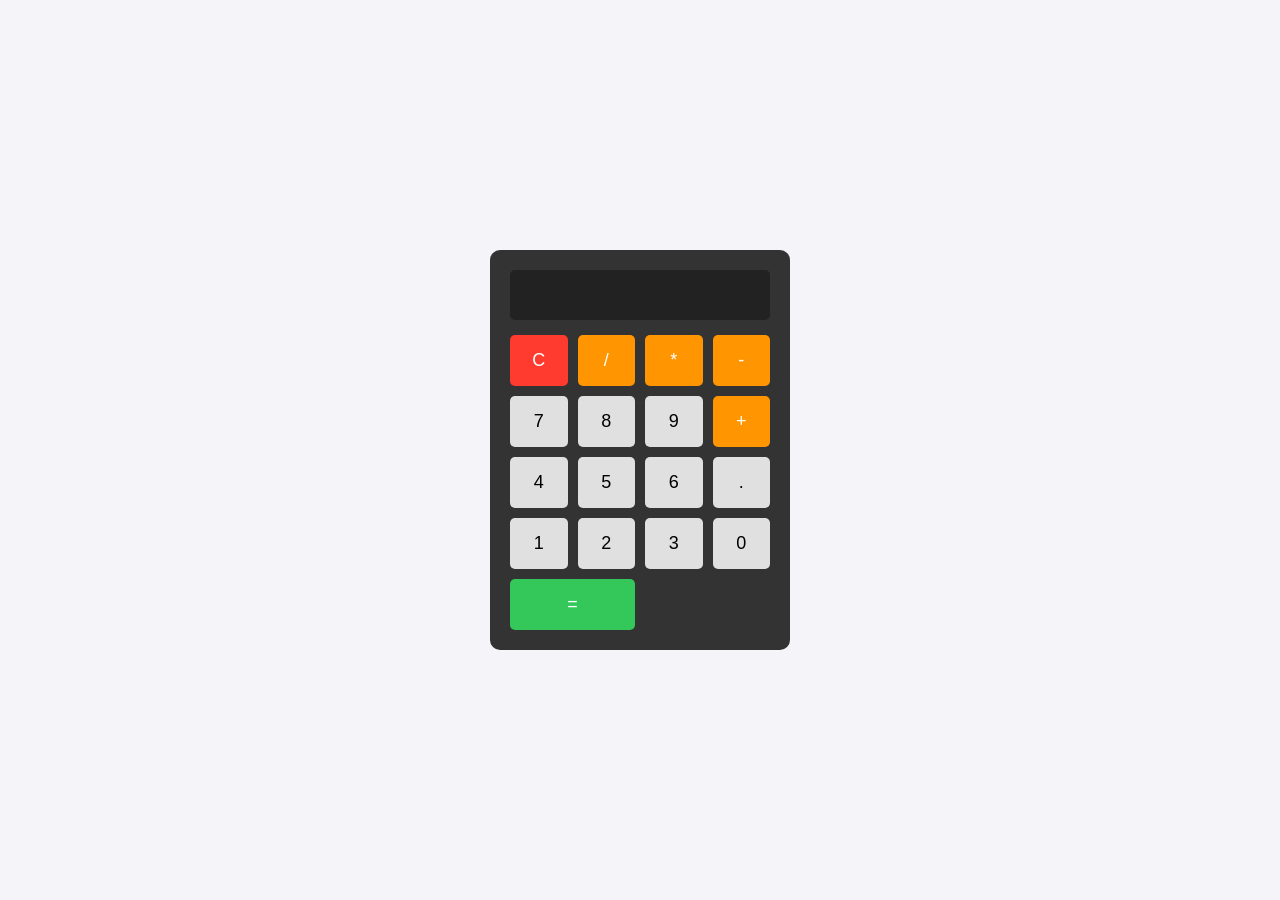
==== class14/index.html @ f630f865 "javascript-excercises" ====
<!DOCTYPE html>
<html lang="en">
<head>
  <meta charset="UTF-8">
  <meta name="viewport" content="width=device-width, initial-scale=1.0">
  <link rel="stylesheet" href="style.css">
  <title>Simple Calculator</title>
</head>

<body>

  <div class="calculator">
    <input type="text" id="display" class="display" readonly>

    <div class="buttons">
      <button class="clear" onclick="clearDisplay()">C</button>
      <button onclick="setOperator('/')" class="operator">/</button>
      <button onclick="setOperator('*')" class="operator">*</button>
      <button onclick="setOperator('-')" class="operator">-</button>

      <button onclick="appendNumber('7')">7</button>
      <button onclick="appendNumber('8')">8</button>
      <button onclick="appendNumber('9')">9</button>
      <button onclick="setOperator('+')" class="operator">+</button>

      <button onclick="appendNumber('4')">4</button>
      <button onclick="appendNumber('5')">5</button>
      <button onclick="appendNumber('6')">6</button>
      <button onclick="appendNumber('.')">.</button>

      <button onclick="appendNumber('1')">1</button>
      <button onclick="appendNumber('2')">2</button>
      <button onclick="appendNumber('3')">3</button>
      <button onclick="appendNumber('0')">0</button>

      <button class="equal" onclick="calculate()">=</button>
    </div>
  </div>

  <script src="app.js"></script>

</body>
</html>
---- class14/style.css ----
body {
    font-family: Arial, sans-serif;
    display: flex;
    justify-content: center;
    align-items: center;
    height: 100vh;
    background-color: #f4f4f9;
    margin: 0;
}
.calculator {
    background-color: #333;
    padding: 20px;
    border-radius: 10px;
    width: 260px;
}
.display {
    width: 100%;
    height: 50px;
    background-color: #222;
    color: #fff;
    font-size: 24px;
    text-align: right;
    padding: 10px;
    box-sizing: border-box;
    border: none;
    border-radius: 5px;
    margin-bottom: 15px;
}
.buttons {
    display: grid;
    grid-template-columns: repeat(4, 1fr);
    gap: 10px;
}
button {
    padding: 15px;
    font-size: 18px;
    border: none;
    border-radius: 5px;
    cursor: pointer;
    background-color: #e0e0e0;
}
button:hover { background-color: #d4d4d4; }
.operator { background-color: #ff9500; color: white; }
.clear { background-color: #ff3b30; color: white; }
.equal { background-color: #34c759; color: white; grid-column: span 2; }
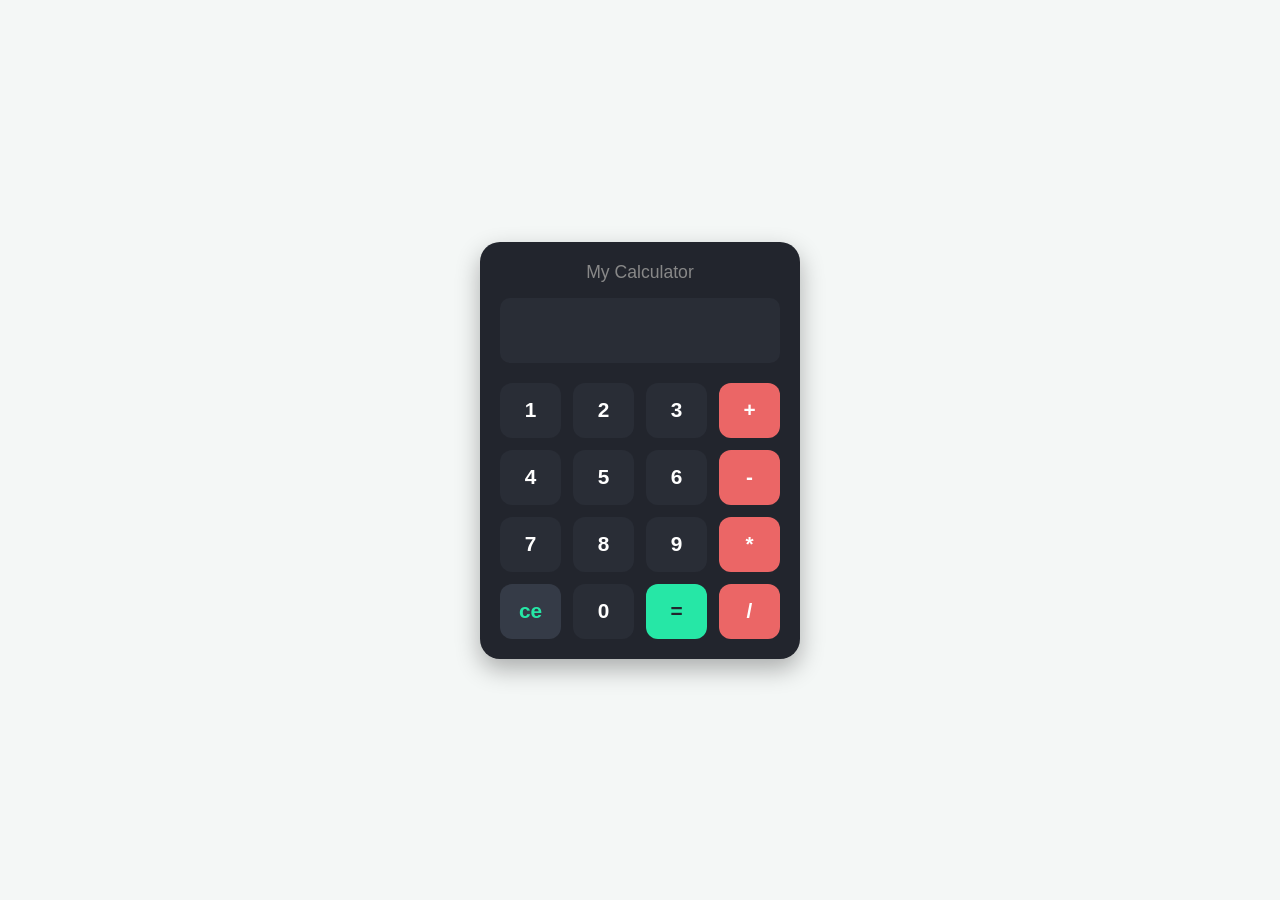
==== commit 8874e673: "javascript" ====
--- a/class14/index.html
+++ b/class14/index.html
@@ -8,34 +8,36 @@
 </head>
 
 <body>
+  <div class="container">
+    <section class="header">
+        <h1>My Calculator</h1>
+        <input type="text" id="display">
+    </section>
+    <section class="buttons">
+        <div class="row1"><button onclick="addToDisplay(1)">1</button>
+            <button onclick="addToDisplay(2)">2</button>
+            <button onclick="addToDisplay(3)">3</button>
+            <button onclick="addToDisplay('+')">+</button>
+        </div>
+        <div class="row2"><button onclick="addToDisplay(4)">4</button>
+            <button onclick="addToDisplay(5)">5</button>
+            <button onclick="addToDisplay(6)">6</button>
+            <button onclick="addToDisplay('-')">-</button>
+        </div>
+        <div class="row3"><button onclick="addToDisplay(7)">7</button>
+            <button onclick="addToDisplay(8)">8</button>
+            <button onclick="addToDisplay(9)">9</button>
+            <button onclick="addToDisplay('*')">*</button>
+        </div>
+        <div class="row4"><button onclick="clearDisplay()">ce</button>
+            <button onclick="addToDisplay(0)">0</button>
+            <button onclick="calculate()">=</button>
+            <button onclick="addToDisplay('/')">/</button>
+        </div>
 
-  <div class="calculator">
-    <input type="text" id="display" class="display" readonly>
-
-    <div class="buttons">
-      <button class="clear" onclick="clearDisplay()">C</button>
-      <button onclick="setOperator('/')" class="operator">/</button>
-      <button onclick="setOperator('*')" class="operator">*</button>
-      <button onclick="setOperator('-')" class="operator">-</button>
-
-      <button onclick="appendNumber('7')">7</button>
-      <button onclick="appendNumber('8')">8</button>
-      <button onclick="appendNumber('9')">9</button>
-      <button onclick="setOperator('+')" class="operator">+</button>
-
-      <button onclick="appendNumber('4')">4</button>
-      <button onclick="appendNumber('5')">5</button>
-      <button onclick="appendNumber('6')">6</button>
-      <button onclick="appendNumber('.')">.</button>
-
-      <button onclick="appendNumber('1')">1</button>
-      <button onclick="appendNumber('2')">2</button>
-      <button onclick="appendNumber('3')">3</button>
-      <button onclick="appendNumber('0')">0</button>
-
-      <button class="equal" onclick="calculate()">=</button>
-    </div>
-  </div>
+    </section>
+</div>
+  
 
   <script src="app.js"></script>
 
--- a/class14/style.css
+++ b/class14/style.css
@@ -1,45 +1,111 @@
+* {
+    box-sizing: border-box;
+    margin: 0;
+    padding: 0;
+    font-family: 'Segoe UI', Tahoma, Geneva, Verdana, sans-serif;
+}
+
 body {
-    font-family: Arial, sans-serif;
     display: flex;
     justify-content: center;
     align-items: center;
-    height: 100vh;
-    background-color: #f4f4f9;
-    margin: 0;
+    min-height: 100vh;
+    background-color: #f4f7f6;
 }
-.calculator {
-    background-color: #333;
+
+.container {
+    width: 320px;
+    background-color: #22252d;
     padding: 20px;
+    border-radius: 20px;
+    box-shadow: 0px 10px 25px rgba(0, 0, 0, 0.3);
+}
+
+.header h1 {
+    color: #888;
+    font-size: 1.1rem;
+    font-weight: 400;
+    margin-bottom: 15px;
+    text-align: center;
+}
+
+#display {
+    width: 100%;
+    height: 65px;
+    background-color: #292d36;
+    border: none;
     border-radius: 10px;
-    width: 260px;
+    color: #ffffff;
+    font-size: 1.8rem;
+    text-align: right;
+    padding: 10px 15px;
+    margin-bottom: 20px;
+    outline: none;
 }
-.display {
-    width: 100%;
-    height: 50px;
-    background-color: #222;
+
+.buttons {
+    display: flex;
+    flex-direction: column;
+    gap: 12px;
+}
+
+.row1, .row2, .row3, .row4 {
+    display: flex;
+    justify-content: space-between;
+    gap: 12px;
+}
+
+button {
+    flex: 1;
+    height: 55px;
+    border: none;
+    outline: none;
+    border-radius: 12px;
+    font-size: 1.3rem;
+    font-weight: 600;
+    cursor: pointer;
+    background-color: #292d36;
+    color: #ffffff;
+    transition: background-color 0.2s ease, transform 0.1s ease;
+}
+
+button:hover {
+    background-color: #353b47;
+}
+
+button:active {
+    transform: scale(0.95);
+}
+
+button[onclick*="'+'"],
+button[onclick*="'-'"],
+button[onclick*="'*'"],
+button[onclick*="'/'"] {
+    background-color: #eb6666;
     color: #fff;
-    font-size: 24px;
-    text-align: right;
-    padding: 10px;
-    box-sizing: border-box;
-    border: none;
-    border-radius: 5px;
-    margin-bottom: 15px;
 }
-.buttons {
-    display: grid;
-    grid-template-columns: repeat(4, 1fr);
-    gap: 10px;
+
+button[onclick*="'+'"]:hover,
+button[onclick*="'-'"]:hover,
+button[onclick*="'*'"]:hover,
+button[onclick*="'/'"]:hover {
+    background-color: #ff7676;
 }
-button {
-    padding: 15px;
-    font-size: 18px;
-    border: none;
-    border-radius: 5px;
-    cursor: pointer;
-    background-color: #e0e0e0;
+
+button[onclick="calculate()"] {
+    background-color: #26e7a6;
+    color: #22252d;
 }
-button:hover { background-color: #d4d4d4; }
-.operator { background-color: #ff9500; color: white; }
-.clear { background-color: #ff3b30; color: white; }
-.equal { background-color: #34c759; color: white; grid-column: span 2; }+
+button[onclick="calculate()"]:hover {
+    background-color: #2bf1b0;
+}
+
+button[onclick="clearDisplay()"] {
+    background-color: #353b47;
+    color: #26e7a6;
+}
+
+button[onclick="clearDisplay()"]:hover {
+    background-color: #424a59;
+}
